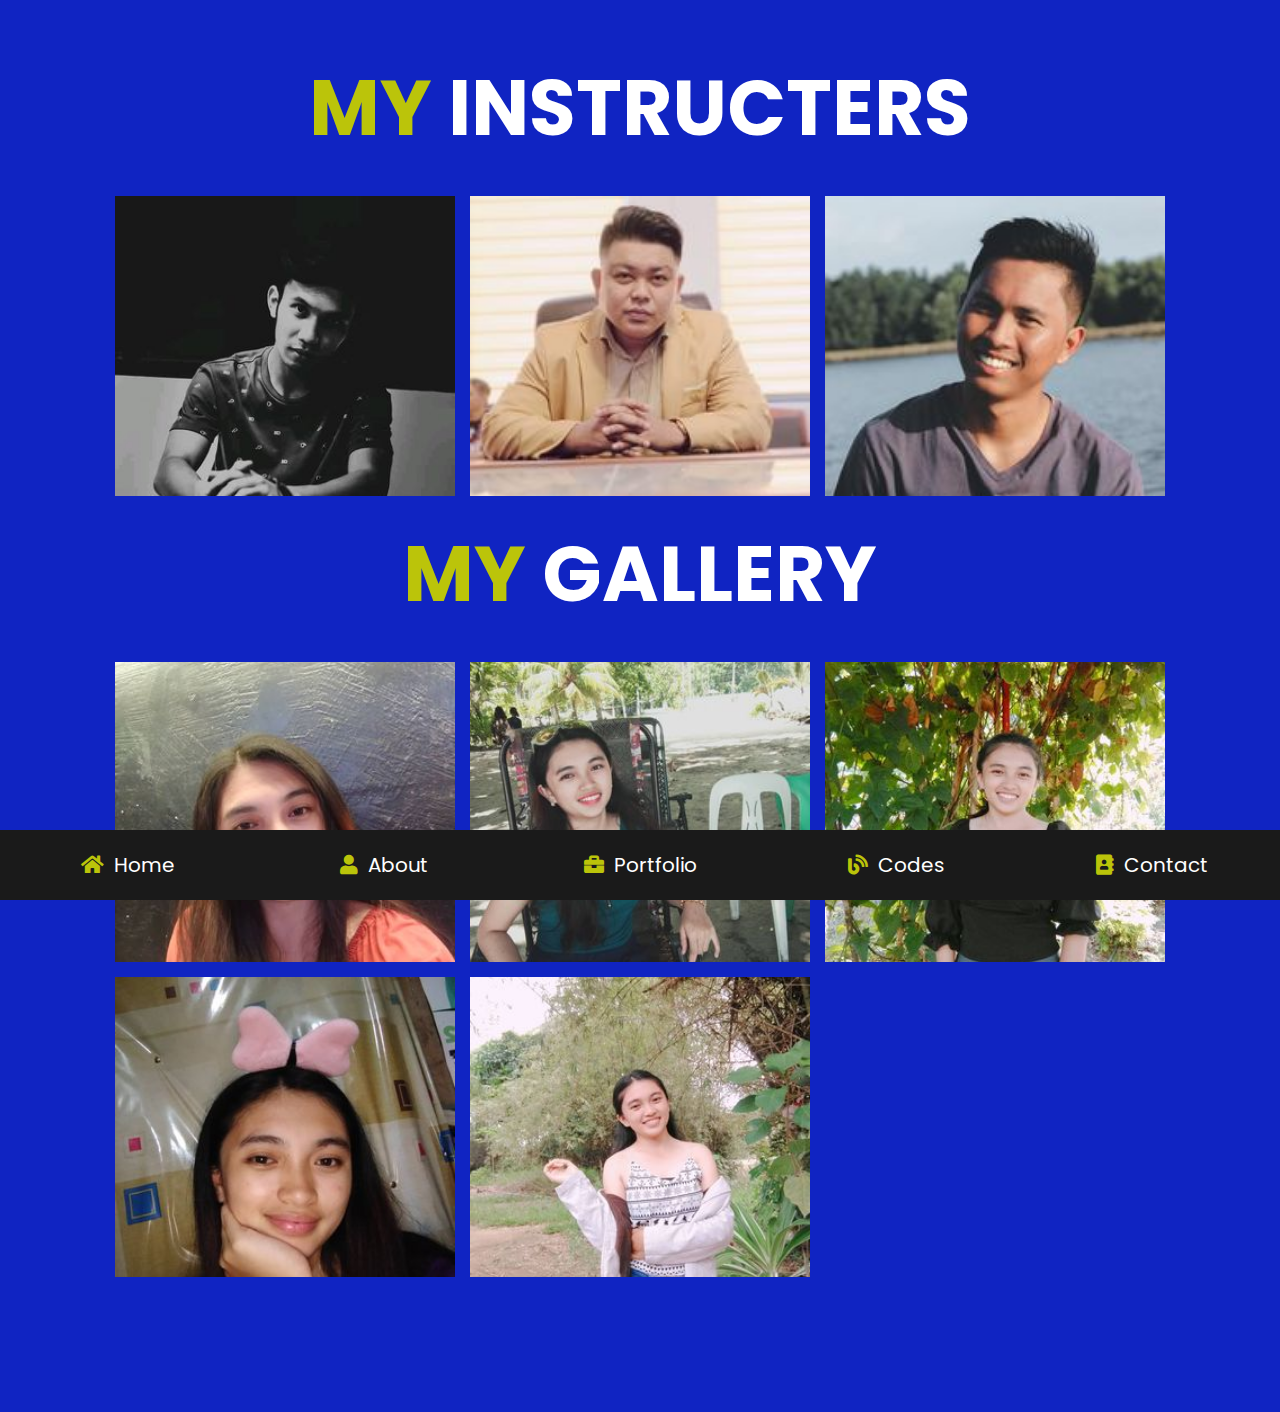
==== portfolio.html @ 7b260e0e "Add files via upload" ====
<!DOCTYPE html>
<html lang="en">
<head>
    <meta charset="UTF-8">
    <meta http-equiv="X-UA-Compatible" content="IE=edge">
    <meta name="viewport" content="width=device-width, initial-scale=1.0">
    <title>Portfolio</title>

    <!-- font awesome cdn link  -->
    <link rel="stylesheet" href="https://cdnjs.cloudflare.com/ajax/libs/font-awesome/5.15.4/css/all.min.css">

    <!-- custom css file link  -->
    <link rel="stylesheet" href="css/style.css">

</head>
<body>
    
<!-- navbar section starts  -->

<nav class="navbar">
    <a href="index.html"> <i class="fas fa-home"></i> <span>home</span> </a>
    <a href="about.html"> <i class="fas fa-user"></i> <span>about</span> </a>
    <a href="portfolio.html"> <i class="fas fa-briefcase"></i> <span>portfolio</span> </a>
    <a href="blogs.html"> <i class="fas fa-blog"></i> <span>codes</span> </a>
    <a href="contact.html"> <i class="fas fa-address-book"></i> <span>contact</span> </a>
</nav>

<!-- navbar section ends -->

<!-- portfolio section starts  -->

<section class="portfolio">

    <h1 class="heading"> <span>My</span> Instructers </h1>

    <div class="box-container">

        <div class="box">
            <img src="images/fud.jpg" alt="">
            <div class="content">
                <h3>Mark fuji F. Fajiculay</h3>
                <p>My Instructer in WEB PROGRAMMING and DEVELOPMENT/ Automata Theory and Formal Languages.</p>

            </div>
        </div>

        <div class="box">
            <img src="images/fin.jpg" alt="">
            <div class="content">
                <h3>Charles Buenavista</h3>
                <p>My Instructer in Software Engineering 1/ CS Elective/ Applications Development and Emerging Technologies.</p>

            </div>
        </div>
       
        <div class="box">
            <img src="images/san.jpg" alt="">
            <div class="content">
                <h3>Mark Kevin Sanig</h3>
                <p>My Instructer in Information Assurance and Security/ Advance Database Systems.</p>
 
            </div>
        </div>
    </div>
	
	    <h1 class="heading"> <span>My</span> Gallery </h1>

    <div class="box-container">

        <div class="box">
            <img src="images/11.jpg" alt="">
            <div class="content">
                <h3>April 01 2021</h3>
                <p> "When you have a dream, you've got to grab it and never let go."— Carol Burnett</p>

            </div>
        </div>

        <div class="box">
            <img src="images/2.jpg" alt="">
            <div class="content">
                <h3>April 21 2021</h3>
                <p>"Nothing is impossible. The word itself says 'I'm possible!'" — Audrey Hepburn</p>

            </div>
        </div>
       
        <div class="box">
            <img src="images/3.jpg" alt="">
            <div class="content">
                <h3>March 12 2021</h3>
                <p>"There is nothing impossible to they who will try."— Alexander the Great</p>
 
            </div>
        </div>
		
		        <div class="box">
            <img src="images/4.jpg" alt="">
            <div class="content">
                <h3>March 23 2021</h3>
                <p> "The bad news is time flies. The good news is you're the pilot."— Michael Altshuler</p>
 
            </div>
        </div>
		
		        <div class="box">
            <img src="images/5.jpg" alt="">
            <div class="content">
                <h3>March 30 2021</h3>
                <p>"Life has got all those twists and turns. You've got to hold on tight and off you go."— Nicole Kidman</p>
 
            </div>
        </div>
    </div>


    
</section>

<!-- portfolio section ends -->

</body>
</html>
---- css/style.css ----
@import url("https://fonts.googleapis.com/css2?family=Poppins:wght@100;300;400;500;600;700&display=swap");
* {
  font-family: 'Poppins', sans-serif;
  margin: 0;
  padding: 0;
  -webkit-box-sizing: border-box;
          box-sizing: border-box;
  text-decoration: none;
  outline: none;
  border: none;
  text-transform: capitalize;
}

html {
  font-size: 62.5%;
  overflow-x: hidden;
}

html::-webkit-scrollbar {
  width: 1rem;
}

html::-webkit-scrollbar-track {
  background: #1024c2;
}

html::-webkit-scrollbar-thumb {
  background: #bbc40a;
  border-radius: 5rem;
}

body {
  background: #1024c2;
  padding-bottom: 6.5rem;
}

section {
  padding: 5rem 9%;
}

.heading {
  text-align: center;
  font-size: 6vw;
  color: #fff;
  margin-bottom: 3rem;
  text-transform: uppercase;
}

.heading span {
  text-transform: uppercase;
  color: #bbc40a;
}

.btn {
  display: inline-block;
  margin-top: 1rem;
  border-radius: 5rem;
  background: #bbc40a;
  padding: .7rem;
  font-size: 1.7rem;
  color: #fff;
  padding-left: 2rem;
}

.btn i {
  height: 4rem;
  width: 4rem;
  line-height: 4rem;
  font-size: 1.7rem;
  text-align: center;
  background: #fff;
  color: #bbc40a;
  border-radius: 50%;
  margin-left: 1rem;
  -webkit-transition: .2s linear;
  transition: .2s linear;
}

.btn:hover i {
  margin-left: 2rem;
}

.navbar {
  position: fixed;
  bottom: 0;
  left: 0;
  right: 0;
  display: -webkit-box;
  display: -ms-flexbox;
  display: flex;
  z-index: 1000;
  -webkit-box-align: end;
      -ms-flex-align: end;
          align-items: flex-end;
}

.navbar a {
  padding: 2rem;
  font-size: 2rem;
  background: #1a1a1a;
  -webkit-box-flex: 1;
      -ms-flex: 1;
          flex: 1;
  color: #fff;
  text-align: center;
  -webkit-transition: .2s linear;
  transition: .2s linear;
}

.navbar a i {
  color: #bbc40a;
  padding-right: .5rem;
}

.navbar a:hover {
  background: #bbc40a;
  padding-bottom: 6rem;
}

.navbar a:hover i {
  color: #fff;
}

.home {
  display: -webkit-box;
  display: -ms-flexbox;
  display: flex;
  -webkit-box-align: center;
      -ms-flex-align: center;
          align-items: center;
  -ms-flex-wrap: wrap;
      flex-wrap: wrap;
  gap: 4rem;
  min-height: calc(100vh - 6.5rem);
}

.home .image {
  -webkit-box-flex: 1;
      -ms-flex: 1 1 42rem;
          flex: 1 1 42rem;
  text-align: center;
}

.home .image img {
  height: 50rem;
  width: 50rem;
  border-radius: 30% 70% 70% 30% / 30% 30% 70% 70%;
}

.home .content {
  -webkit-box-flex: 1;
      -ms-flex: 1 1 42rem;
          flex: 1 1 42rem;
}

.home .content h3 {
  color: #fff;
  font-size: 4rem;
  padding-bottom: .5rem;
}

.home .content span {
  font-size: 3rem;
  color: #bbc40a;
  padding: .5rem 0;
  display: block;
}

.home .content p {
  font-size: 1.5rem;
  color: #aaa;
  padding: 1rem 0;
  line-height: 2;
}

.about .row {
  display: -webkit-box;
  display: -ms-flexbox;
  display: flex;
  -webkit-box-align: center;
      -ms-flex-align: center;
          align-items: center;
  -ms-flex-wrap: wrap;
      flex-wrap: wrap;
  gap: 2rem;
}

.about .row .info-container {
  -webkit-box-flex: 1;
      -ms-flex: 1 1 42rem;
          flex: 1 1 42rem;
}

.about .row .info-container h1 {
  font-size: 3rem;
  color: #fff;
  text-transform: uppercase;
  padding-bottom: 1rem;
}

.about .row .info-container .box-container {
  padding: 1rem 0;
  display: -webkit-box;
  display: -ms-flexbox;
  display: flex;
  -ms-flex-wrap: wrap;
      flex-wrap: wrap;
  gap: 2rem;
}

.about .row .info-container .box-container .box {
  -webkit-box-flex: 1;
      -ms-flex: 1 1 20rem;
          flex: 1 1 20rem;
}

.about .row .info-container .box-container .box h3 {
  font-size: 1.7rem;
  color: #fff;
  padding: 1rem 0;
  font-weight: normal;
}

.about .row .info-container .box-container .box h3 span {
  color:#bbc40a;
  font-weight: lighter;
}

.about .row .count-container {
  -webkit-box-flex: 1;
      -ms-flex: 1 1 42rem;
          flex: 1 1 42rem;
  display: -webkit-box;
  display: -ms-flexbox;
  display: flex;
  -ms-flex-wrap: wrap;
      flex-wrap: wrap;
  gap: 2rem;
}

.about .row .count-container .box {
  -webkit-box-flex: 1;
      -ms-flex: 1 1 20rem;
          flex: 1 1 20rem;
  padding: 3rem 4rem;
  border-radius: .5rem;
  background: #bbc40a;
  -webkit-box-shadow: 0 0.5rem 1rem rgba(0, 0, 0, 0.7);
          box-shadow: 0 0.5rem 1rem rgba(0, 0, 0, 0.7);
}

.about .row .count-container .box h3 {
  font-size: 5rem;
  color: #bbc40a;
}

.about .row .count-container .box p {
  font-size: 2rem;
  color: #bbc40a;
}

.skills .box-container {
  display: -ms-grid;
  display: grid;
  -ms-grid-columns: (minmax(16rem, 1fr))[auto-fit];
      grid-template-columns: repeat(auto-fit, minmax(16rem, 1fr));
  gap: 1.5rem;
}

.skills .box-container .box {
  padding: 2rem;
  text-align: center;
  -webkit-box-shadow: 0 0.5rem 1rem rgba(0, 0, 0, 0.7);
          box-shadow: 0 0.5rem 1rem rgba(0, 0, 0, 0.7);
  border-radius: .5rem;
  background: #1a1a1a;
}

.skills .box-container .box:hover {
  background: #fff;
}

.skills .box-container .box:hover h3 {
  color: #0d0d0d;
}

.skills .box-container .box img {
  height: 7rem;
  margin-bottom: 1rem;
}

.skills .box-container .box h3 {
  color: #fff;
  font-size: 1.7rem;
  font-weight: normal;
  text-transform: uppercase;
}

.education .box-container {
  display: -webkit-box;
  display: -ms-flexbox;
  display: flex;
  -ms-flex-wrap: wrap;
      flex-wrap: wrap;
}

.education .box-container .box {
  -webkit-box-flex: 1;
      -ms-flex: 1 1 40rem;
          flex: 1 1 40rem;
  margin-left: 2rem;
  padding-top: 0;
  padding-bottom: 0;
  padding-left: 3.5rem;
  padding-bottom: 3rem;
  border-left: 0.1rem solid #aaa;
  position: relative;
}

.education .box-container .box i {
  height: 4.5rem;
  width: 4.5rem;
  line-height: 4.5rem;
  font-size: 1.7rem;
  border-radius: 50%;
  background: #bbc40a;
  color: #fff;
  text-align: center;
  position: absolute;
  top: -1rem;
  left: -2.5rem;
}

.education .box-container .box span {
  font-size: 1.7rem;
  color: #fff;
  border-radius: 5rem;
  padding: .5rem 1.5rem;
  background: #1a1a1a;
}

.education .box-container .box h3 {
  font-size: 2rem;
  padding: 1rem 0;
  color: #fff;
  padding-top: 3rem;
  font-weight: normal;
}

.education .box-container .box p {
  font-size: 1.5rem;
  color: #bbc40a;
  line-height: 2;
}

.portfolio {
  text-align: center;
}

.portfolio .box-container {
  display: -ms-grid;
  display: grid;
  -ms-grid-columns: (minmax(31rem, 1fr))[auto-fit];
      grid-template-columns: repeat(auto-fit, minmax(31rem, 1fr));
  gap: 1.5rem;
  margin-bottom: 2rem;
}

.portfolio .box-container .box {
  height: 30rem;
  overflow: hidden;
  position: relative;
}

.portfolio .box-container .box:hover .content {
  -webkit-transform: translateY(0%);
          transform: translateY(0%);
}

.portfolio .box-container .box img {
  height: 100%;
  width: 100%;
  -o-object-fit: cover;
     object-fit: cover;
}

.portfolio .box-container .box .content {
  position: absolute;
  top: 0;
  left: 0;
  height: 100%;
  width: 100%;
  background: #1a1a1a;
  display: -webkit-box;
  display: -ms-flexbox;
  display: flex;
  -webkit-box-orient: vertical;
  -webkit-box-direction: normal;
      -ms-flex-flow: column;
          flex-flow: column;
  -webkit-box-align: center;
      -ms-flex-align: center;
          align-items: center;
  -webkit-box-pack: center;
      -ms-flex-pack: center;
          justify-content: center;
  padding: 2rem;
  -webkit-transform: translateY(-100%);
          transform: translateY(-100%);
  -webkit-transition: .2s linear;
  transition: .2s linear;
}

.portfolio .box-container .box .content h3 {
  font-size: 2.5rem;
  color: #fff;
  text-transform: uppercase;
  font-weight: normal;
}

.portfolio .box-container .box .content p {
  padding: 1rem 0;
  font-size: 1.5rem;
  line-height: 2;
  color: #bbc40a;
}

.portfolio .box-container .box .content a {
  font-size: 2rem;
  color: #bbc40a;
}

.portfolio .box-container .box .content a:hover {
  color: #fff;
}

.blogs .box-container {
  display: -ms-grid;
  display: grid;
  -ms-grid-columns: (minmax(31rem, 1fr))[auto-fit];
      grid-template-columns: repeat(auto-fit, minmax(31rem, 1fr));
  gap: 1.5rem;
}

.blogs .box-container .box {
  text-align: center;
  padding: 2rem;
  border-radius: .5rem;
  background: #1a1a1a;
  -webkit-box-shadow: 0 0.5rem 1rem rgba(0, 0, 0, 0.7);
          box-shadow: 0 0.5rem 1rem rgba(0, 0, 0, 0.7);
}

.blogs .box-container .box:hover .image img {
  -webkit-transform: scale(1.2);
          transform: scale(1.2);
}

.blogs .box-container .box .image {
  height: 25rem;
  width: 100%;
  border-radius: .5rem;
  overflow: hidden;
}

.blogs .box-container .box .image img {
  height: 100%;
  width: 100%;
  -o-object-fit: cover;
     object-fit: cover;
  -webkit-transition: .2s linear;
  transition: .2s linear;
}

.blogs .box-container .box .content .icons {
  position: relative;
  top: -1rem;
  border-radius: .5rem;
  padding: 1.5rem;
  display: inline-block;
  background: #0d0d0d;
}

.blogs .box-container .box .content .icons a {
  font-size: 1.4rem;
  margin: 0 1rem;
  color: #fff;
}

.blogs .box-container .box .content .icons a:hover {
  color: #bbc40a;
}

.blogs .box-container .box .content .icons a i {
  padding-right: .5rem;
  color: #bbc40a;
}

.blogs .box-container .box .content h3 {
  font-size: 2rem;
  color: #fff;
  font-weight: normal;
}

.blogs .box-container .box .content p {
  font-size: 1.5rem;
  color: ##bbc40a;
  padding: 1rem 0;
  line-height: 2;
}

.contact .row {
  display: -webkit-box;
  display: -ms-flexbox;
  display: flex;
  -webkit-box-align: center;
      -ms-flex-align: center;
          align-items: center;
  -ms-flex-wrap: wrap;
      flex-wrap: wrap;
  gap: 2rem;
}

.contact .row .info-container {
  width: 40rem;
}

.contact .row .info-container h1 {
  font-size: 3rem;
  text-transform: uppercase;
  color: #fff;
  padding-bottom: 1rem;
}

.contact .row .info-container p {
  font-size: 1.5rem;
  line-height: 2;
  color: #bbc40a;
  padding: 1rem 0;
}

.contact .row .info-container .box-container {
  padding: 2rem 0;
}

.contact .row .info-container .box-container .box {
  display: -webkit-box;
  display: -ms-flexbox;
  display: flex;
  gap: 2rem;
  padding: 1rem 0;
}

.contact .row .info-container .box-container .box i {
  font-size: 3rem;
  color: #bbc40a;
}

.contact .row .info-container .box-container .box h3 {
  font-size: 2rem;
  color: #fff;
}

.contact .row .info-container .share a {
  font-size: 2rem;
  height: 4.5rem;
  width: 4.5rem;
  line-height: 4.5rem;
  border-radius: 50%;
  background: #bbc40a;
  color: #fff;
  text-align: center;
  margin-right: .3rem;
}

.contact .row .info-container .share a:hover {
  background: #bbc40a;
}

.contact .row form {
  -webkit-box-flex: 1;
      -ms-flex: 1 1 42rem;
          flex: 1 1 42rem;
}

.contact .row form .inputBox {
  display: -webkit-box;
  display: -ms-flexbox;
  display: flex;
  -ms-flex-wrap: wrap;
      flex-wrap: wrap;
  -webkit-box-pack: justify;
      -ms-flex-pack: justify;
          justify-content: space-between;
}

.contact .row form .inputBox input {
  width: 49%;
}

.contact .row form .inputBox input,
.contact .row form textarea {
  border-radius: 5rem;
  padding: 1.2rem 1.8rem;
  font-size: 1.6rem;
  color: #fff;
  text-transform: none;
  margin: .7rem 0;
  background: #bbc40a;
}

.contact .row form textarea {
  width: 100%;
  border-radius: 1rem;
  resize: none;
  height: 25rem;
}

.contact .row form .btn {
  padding: 1rem 3rem;
  cursor: pointer;
}

.contact .row form .btn:hover {
  background: #fff;
  color: #bbc40a;
}

@media (max-width: 1200px) {
  html {
    font-size: 55%;
  }
  section {
    padding: 3rem 2rem;
  }
}

@media (max-width: 768px) {
  .heading {
    font-size: 12vw;
  }
  .navbar a i {
    padding: 0;
  }
  .navbar a span {
    display: none;
  }
  .navbar a:hover {
    padding-bottom: 2rem;
  }
  .home {
    text-align: center;
    gap: 2rem;
  }
  .home .image img {
    height: 30rem;
    width: 30rem;
  }
  .home .content h3 {
    font-size: 3rem;
  }
  .home .content span {
    font-size: 2.5rem;
  }
  .contact .row form .inputBox input {
    width: 100%;
    margin-bottom: 1rem;
  }
}

@media (max-width: 450px) {
  html {
    font-size: 50%;
  }
}
/*# sourceMappingURL=style.css.map */
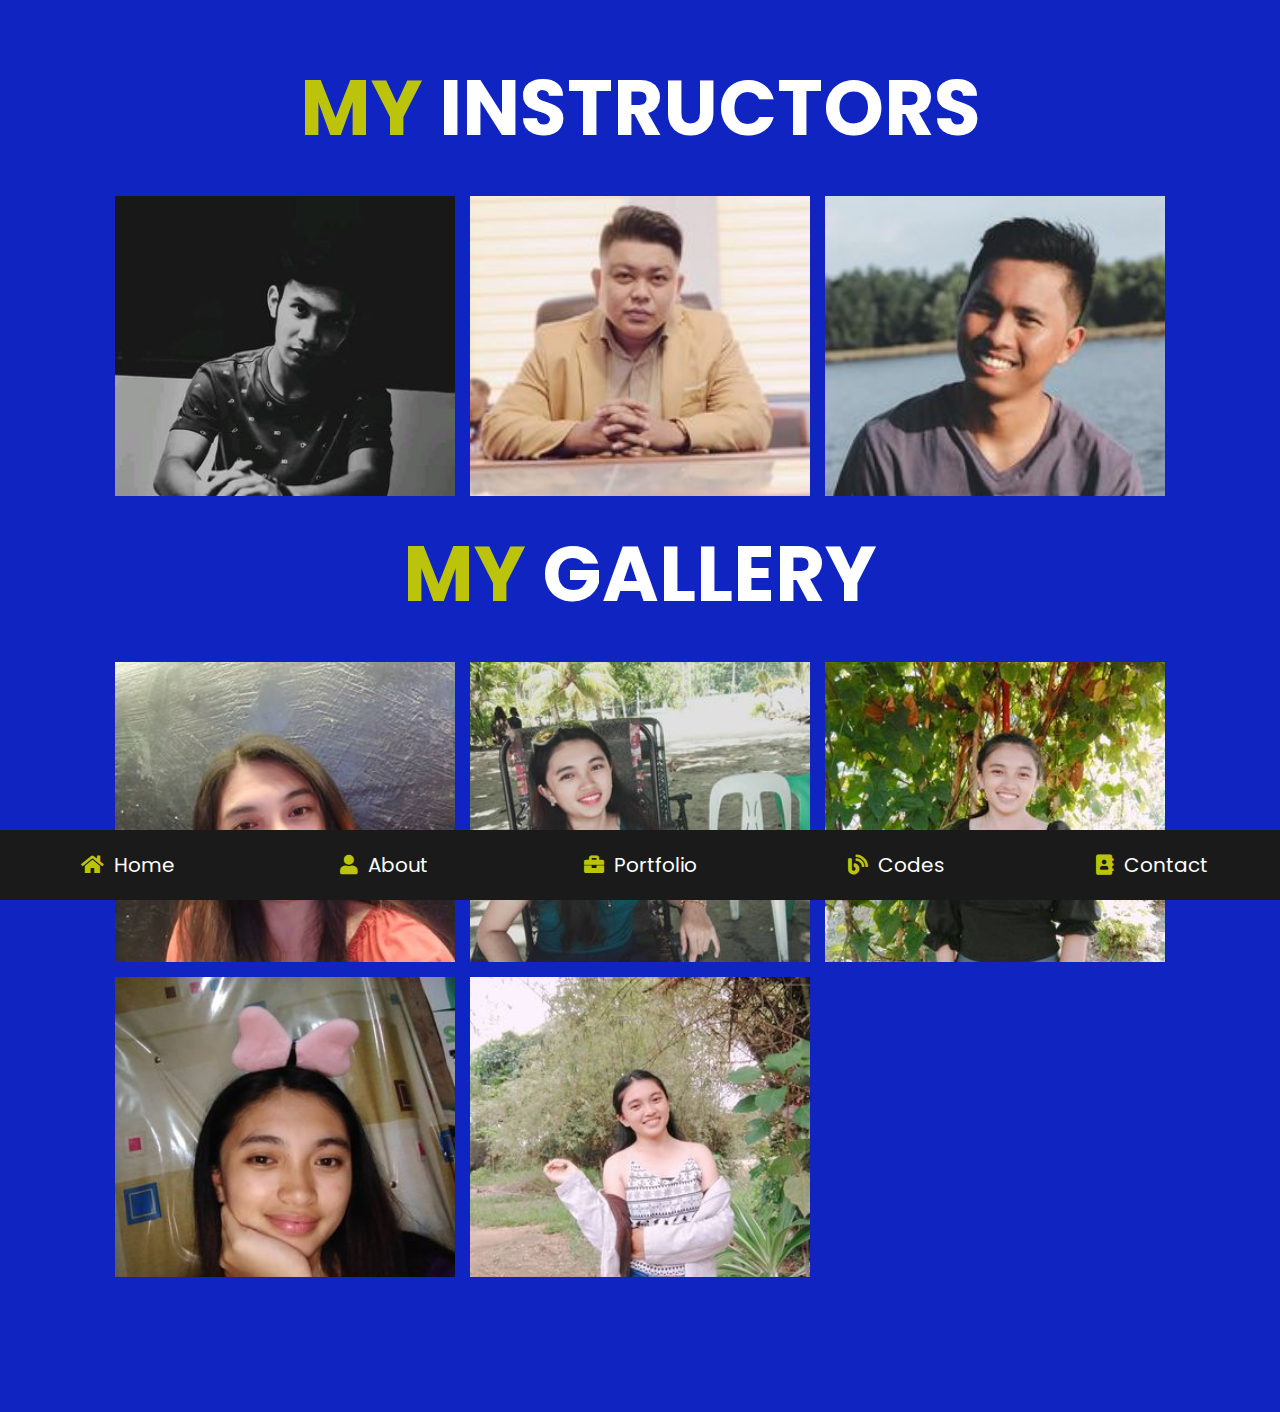
==== commit 53194f34: "Update portfolio.html" ====
--- a/portfolio.html
+++ b/portfolio.html
@@ -31,7 +31,7 @@
 
 <section class="portfolio">
 
-    <h1 class="heading"> <span>My</span> Instructers </h1>
+    <h1 class="heading"> <span>My</span> Instructors </h1>
 
     <div class="box-container">
 
@@ -39,7 +39,7 @@
             <img src="images/fud.jpg" alt="">
             <div class="content">
                 <h3>Mark fuji F. Fajiculay</h3>
-                <p>My Instructer in WEB PROGRAMMING and DEVELOPMENT/ Automata Theory and Formal Languages.</p>
+                <p>My Instructor in WEB PROGRAMMING and DEVELOPMENT/ Automata Theory and Formal Languages.</p>
 
             </div>
         </div>
@@ -48,7 +48,7 @@
             <img src="images/fin.jpg" alt="">
             <div class="content">
                 <h3>Charles Buenavista</h3>
-                <p>My Instructer in Software Engineering 1/ CS Elective/ Applications Development and Emerging Technologies.</p>
+                <p>My Instructor in Software Engineering 1/ CS Elective/ Applications Development and Emerging Technologies.</p>
 
             </div>
         </div>
@@ -57,7 +57,7 @@
             <img src="images/san.jpg" alt="">
             <div class="content">
                 <h3>Mark Kevin Sanig</h3>
-                <p>My Instructer in Information Assurance and Security/ Advance Database Systems.</p>
+                <p>My Instructor in Information Assurance and Security/ Advance Database Systems.</p>
  
             </div>
         </div>
@@ -120,4 +120,4 @@
 <!-- portfolio section ends -->
 
 </body>
-</html>+</html>
